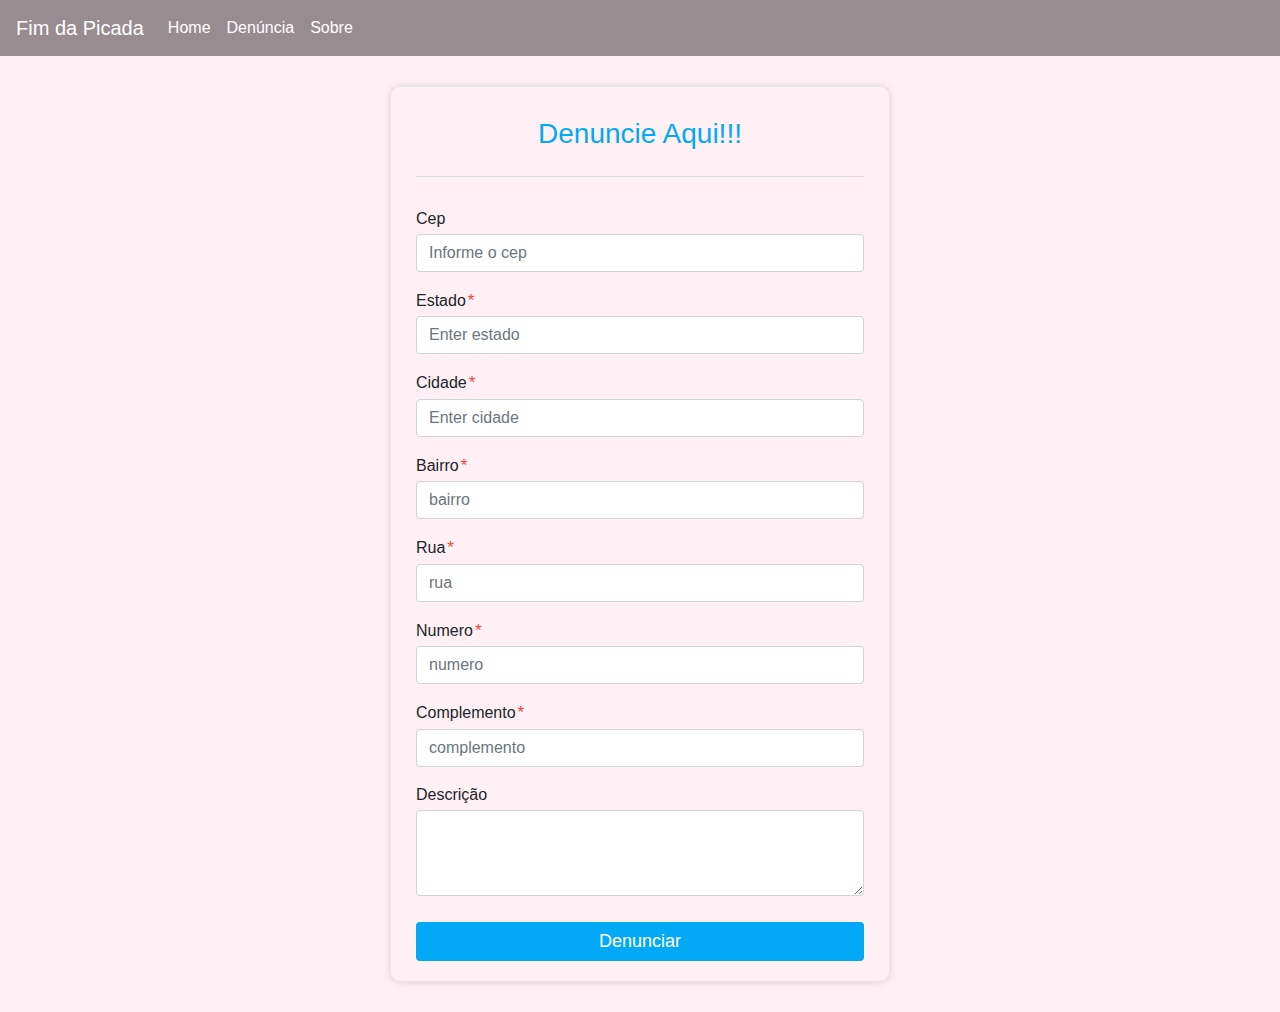
==== pages/denuncia.html @ a301e38d "public pages" ====
<!DOCTYPE html>
<html lang="en">
  <head>
    <title>Denuncia</title>
    <!-- Required meta tags -->
    <meta charset="utf-8" />
    <meta
      name="viewport"
      content="width=device-width, initial-scale=1, shrink-to-fit=no"
    />
    <link
      rel="stylesheet"
      href="https://cdnjs.cloudflare.com/ajax/libs/font-awesome/4.7.0/css/font-awesome.min.css"
    />
    <link
      rel="stylesheet"
      href="https://maxcdn.bootstrapcdn.com/bootstrap/4.3.1/css/bootstrap.min.css"
    />
    <script src="https://ajax.googleapis.com/ajax/libs/jquery/3.4.1/jquery.min.js"></script>
    <script src="https://cdnjs.cloudflare.com/ajax/libs/popper.js/1.14.7/umd/popper.min.js"></script>
    <script src="https://maxcdn.bootstrapcdn.com/bootstrap/4.3.1/js/bootstrap.min.js"></script>
    <!-- Bootstrap CSS -->
    <link
      rel="stylesheet"
      href="https://stackpath.bootstrapcdn.com/bootstrap/4.3.1/css/bootstrap.min.css"
      integrity="sha384-ggOyR0iXCbMQv3Xipma34MD+dH/1fQ784/j6cY/iJTQUOhcWr7x9JvoRxT2MZw1T"
      crossorigin="anonymous"
    />
    <link rel="stylesheet" href="../css/index.css" />
    <link rel="stylesheet" href="../css/popup.css">
  </head>
  <body>
    <header>
      <nav class="navbar navbar-expand-lg navbar-light bg-light">
        <a class="navbar-brand" href="../index.html">Fim da Picada</a>
        <button
          class="navbar-toggler"
          type="button"
          data-toggle="collapse"
          data-target="#navbarNav"
          aria-controls="navbarNav"
          aria-expanded="false"
          aria-label="Toggle navigation"
        >
          <span class="navbar-toggler-icon"></span>
        </button>
        <div class="collapse navbar-collapse" id="navbarNav">
          <ul class="navbar-nav">
            <li class="nav-item active">
              <a class="nav-link" href="../index.html"
                >Home <span class="sr-only">(current)</span></a
              >
            </li>
            <li class="nav-item">
              <a class="nav-link" href="./denuncia.html">Denúncia</a>
            </li>
            <li class="nav-item">
              <a class="nav-link" href="./sobre.html">Sobre</a>
            </li>
          </ul>
        </div>
      </nav>
    </header>
    <div class="popup-wrapper">
        <div class="popup">
          <div class="popup-close">x</div>
          <div class="popup-content">
            <p>O seu protocolo é</p>
            <h2 class="numero-protocolo"></h2>
            <button class="copy-link">Copiar</button>
          </div>
        </div>
    </div>
    <div class="signup-page">
      <form>
        <h3>Denuncie Aqui!!!</h3>
        <div class="form-group">
          <label for="cep">Cep</label>
          <input
            type="text"
            id="cep"
            name="cep"
            class="form-control"
            placeholder="Informe o cep"
            value=""
            onkeypress="return event.charCode >= 48 && event.charCode <= 57"
            maxlength="8"
          />
          <!-- <input
            type="text"
            class="form-control"
            placeholder="Full Name"
            name="cep"
            required
          /> -->
        </div>
        <div class="form-group">
          <label for="email">Estado<span class="required-field">*</span></label>
          <input
            id="estado"
            type="text"
            class="form-control"
            placeholder="Enter estado"
            name="estado"
            required
          />
        </div>
        <div class="form-group">
          <label for="cidade"
            >Cidade<span class="required-field">*</span></label
          >
          <input
            id="cidade"
            type="text"
            class="form-control"
            placeholder="Enter cidade"
            name="cidade"
            required
          />
        </div>
        <div class="form-group">
          <label for="bairro"
            >Bairro<span class="required-field">*</span></label
          >
          <input
            id="bairro"
            type="text"
            class="form-control"
            placeholder="bairro"
            name="bairro"
            required
          />
        </div>
        <div class="form-group">
          <label for="rua">Rua<span class="required-field">*</span></label>
          <input
            id="rua"
            type="text"
            class="form-control"
            placeholder="rua"
            name="rua"
            required
          />
        </div>
        <div class="form-group">
          <label for="numero"
            >Numero<span class="required-field">*</span></label
          >
          <input
            id="numero"
            type="text"
            class="form-control"
            placeholder="numero"
            name="numero"
            required
          />
        </div>
        <div class="form-group">
          <label for="complemento"
            >Complemento<span class="required-field">*</span></label
          >
          <input
            id="complemento"
            type="text"
            class="form-control"
            placeholder="complemento"
            name="complemento"
            required
          />
        </div>
        <div class="form-group purple-border">
          <label for="descricao">Descrição</label>
          <textarea class="form-control" id="descricao" rows="3"></textarea>
        </div>
        <button type="button" class="btn btn-success" id="tbn_denunciar">Denunciar</button>
      </form>
    </div>
    <!-- Optional JavaScript -->
    <!-- jQuery first, then Popper.js, then Bootstrap JS -->
    <!--script
      src="https://ajax.googleapis.com/ajax/libs/jquery/3.6.0/jquery.min.js"
      integrity="sha384-q8i/X+965DzO0rT7abK41JStQIAqVgRVzpbzo5smXKp4YfRvH+8abtTE1Pi6jizo"
      crossorigin="anonymous"
    ></script -->
    <script src="https://code.jquery.com/jquery-3.3.1.min.js" 
      integrity="sha256-FgpCb/KJQlLNfOu91ta32o/NMZxltwRo8QtmkMRdAu8= sha256-T+aPohYXbm0fRYDpJLr+zJ9RmYTswGsahAoIsNiMld4=" 
      crossorigin="anonymous">
    </script>
    <script
      src="https://cdnjs.cloudflare.com/ajax/libs/popper.js/1.14.7/umd/popper.min.js"
      integrity="sha384-UO2eT0CpHqdSJQ6hJty5KVphtPhzWj9WO1clHTMGa3JDZwrnQq4sF86dIHNDz0W1"
      crossorigin="anonymous"
    ></script>
    <script
      src="https://stackpath.bootstrapcdn.com/bootstrap/4.3.1/js/bootstrap.min.js"
      integrity="sha384-JjSmVgyd0p3pXB1rRibZUAYoIIy6OrQ6VrjIEaFf/nJGzIxFDsf4x0xIM+B07jRM"
      crossorigin="anonymous"
    ></script>
    <script src="../js/sctipt.js"></script>
    <script src="../js/jQuery/denuncia.js"></script>
  </body>
</html>
---- css/index.css ----
* {
    border: 0;
    padding: 0;
    box-sizing: border-box;
}

body {
    background-color: #FFF0F5;
}

.navbar {
    background-color: #0802046b  !important;
}

.navbar a {
    color: #fff !important;
}

.sessao_1 {
    display: flex;
    flex-direction: column;
}

.sessao_1 img {
    width: 90%;
    height: 90%;
    background-size: cover;
}

.videoden {
    width: 100%;
}

.footer_index {
    display: flex;
    flex-direction: row;
    justify-content: center;
    width: 100%;
    padding: 5px;
}

.textos {
    margin-top: 12%;
}

.marketing {
    display: flex;
    justify-content: space-between;
    align-items: center;
    margin-top: 5%;
}

/* formulario */
.signup-page h3 {
    margin: 20px 0px 30px;
    padding: 0px 0px 25px;
    text-align: center;
    border-bottom: 1px solid #ddd;
    color: #03A9F4;
}
.signup-page a {
    color: #03A9F4;
}
.signup-page form {
    margin: 30px auto;
    border: 1px solid #e4e4e4;
    width: 500px;
    padding: 10px 25px;
    border-radius: 10px;
    box-shadow: 0 0px 6px rgba(173, 173, 173, 0.5);
}
.signup-page .btn {
    width: 100%;
    margin: 10px 0px;
    font-size: 18px;
    background-color: #03A9F4;
    border: none;
}
.signup-page .btn:hover{
  opacity: 0.8;
}
.signup-page label.term-policy {
    margin: 10px 0px 0px;
}
.signup-page label.choose-icon {
    float: right;
    margin-top: -38px;
    background-color: #f5f5f5;
    padding: 7px 15px;
    height: 38px;
    border-bottom-right-radius: 4px;
    border-top-right-radius: 4px;
    border: 1px solid #ccc;
    position: relative;
    z-index: 999;
}
.signup-page input[type="file"] {
    padding: 3px 3px;
}
.signup-page .required-field {
    color: #F44336;
    font-size: 17px;
    margin: 0px 2px;
}
.signup-page label {
    margin-bottom: 3px;
}

/*--Responsive CSS--*/
@media(max-width: 767px){
.signup-page form {
    width: 90%;
}
}
---- css/popup.css ----
.popup-wrapper{
    display: none;
    background: rgba(0, 0, 0, .5);
    position: fixed;
    top: 0;
    left: 0;
    width: 100%;
    height: 100%;
}
.popup{
    font-family: Arial;
    text-align: center;
    width: 100%;
    max-width: 300px;
    margin: 10% auto;
    padding: 20px;
    background: white;
    position: relative;
}
.popup .copy-link{
    color: white;
    cursor: pointer;
    padding: 6px 10px;
    text-decoration: none;
    background: crimson;
}
.popup-close{
    position: absolute;
    top: 5px;
    right: 10px;
    cursor: pointer;
}
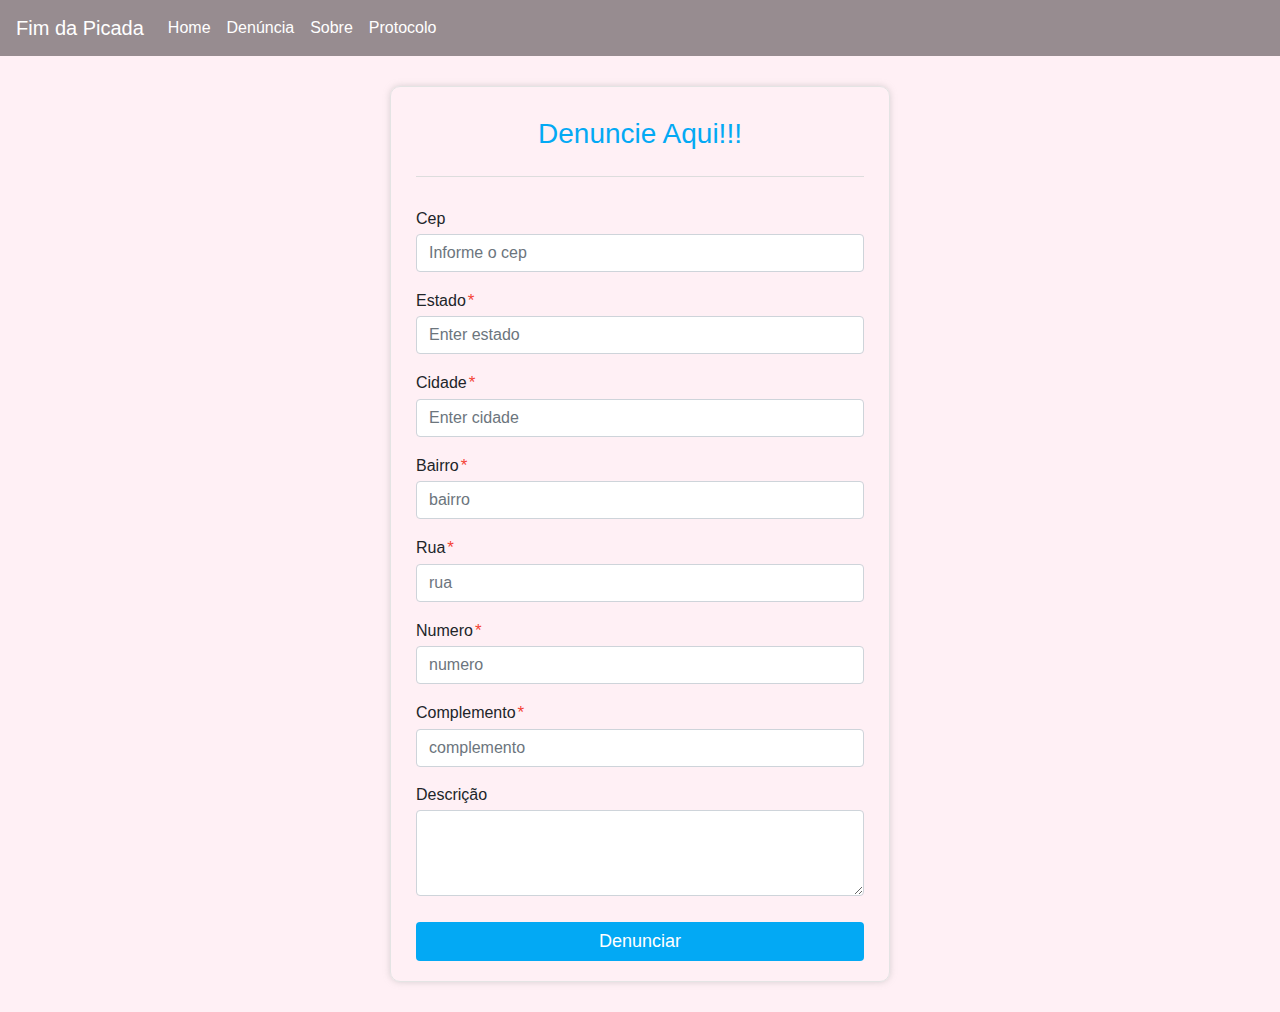
==== commit df213b33: "att do css" ====
--- a/pages/denuncia.html
+++ b/pages/denuncia.html
@@ -57,13 +57,15 @@
             <li class="nav-item">
               <a class="nav-link" href="./sobre.html">Sobre</a>
             </li>
+            <li class="nav-item">
+              <a class="nav-link" href="./protocolo.html">Protocolo</a>
+            </li>
           </ul>
         </div>
       </nav>
     </header>
     <div class="popup-wrapper">
         <div class="popup">
-          <div class="popup-close">x</div>
           <div class="popup-content">
             <p>O seu protocolo é</p>
             <h2 class="numero-protocolo"></h2>
--- a/css/popup.css
+++ b/css/popup.css
@@ -1,4 +1,4 @@
-.popup-wrapper{
+.popup-wrapper {
     display: none;
     background: rgba(0, 0, 0, .5);
     position: fixed;
@@ -7,8 +7,9 @@
     width: 100%;
     height: 100%;
 }
-.popup{
-    font-family: Arial;
+
+.popup {
+    font-family: comic sans ms;
     text-align: center;
     width: 100%;
     max-width: 300px;
@@ -17,15 +18,17 @@
     background: white;
     position: relative;
 }
-.popup .copy-link{
+
+.popup .copy-link {
     color: white;
     cursor: pointer;
     padding: 6px 10px;
     text-decoration: none;
-    background: crimson;
+    background: #03A9F4;
 }
-.popup-close{
-    position: absolute;
+
+.popup-close {
+    position: center;
     top: 5px;
     right: 10px;
     cursor: pointer;
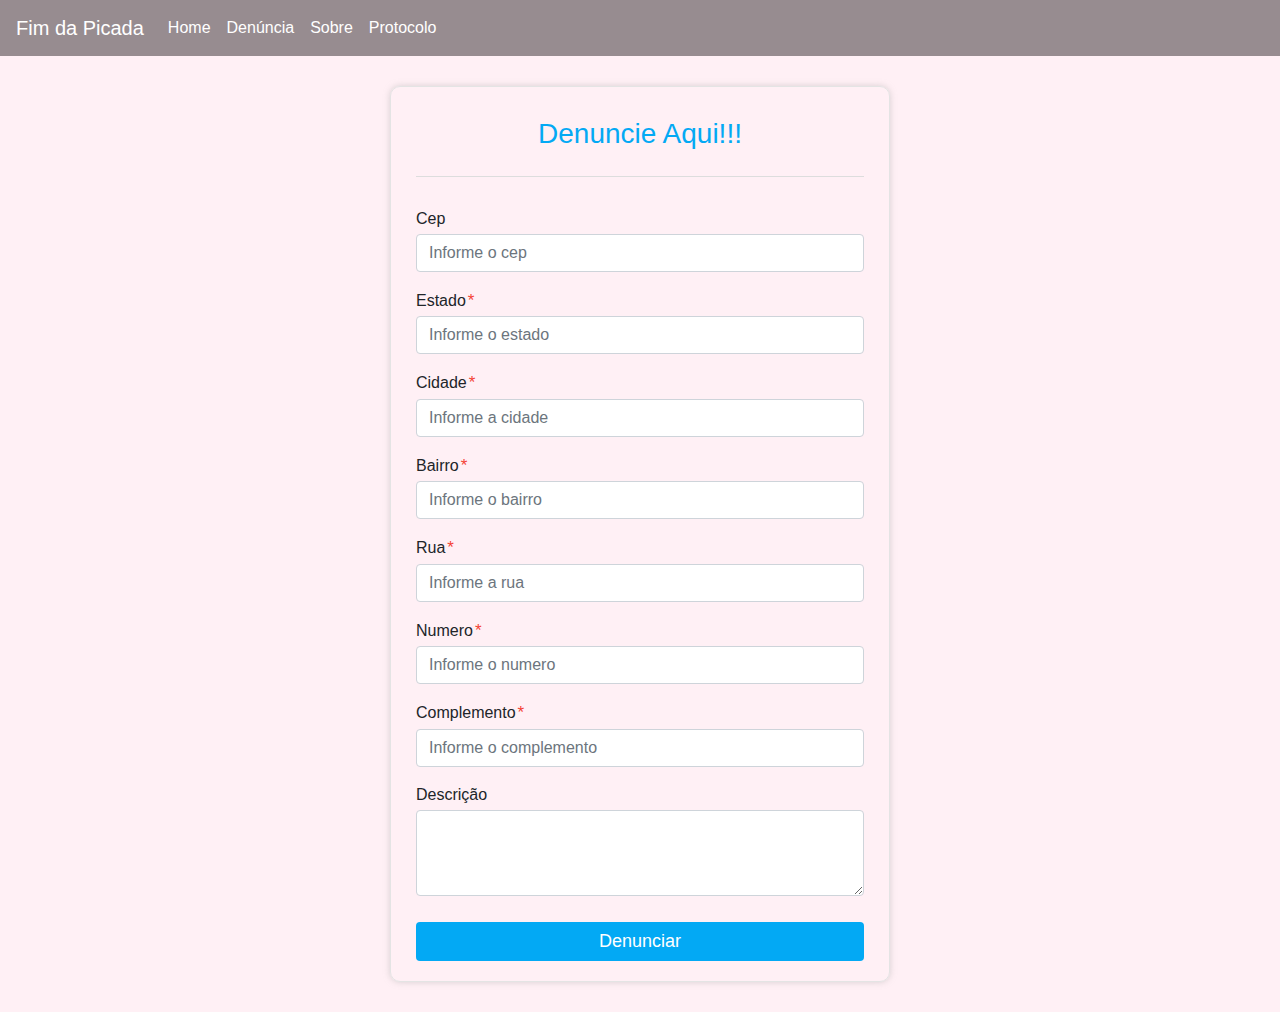
==== commit ff9951a7: "Update denuncia.html" ====
--- a/pages/denuncia.html
+++ b/pages/denuncia.html
@@ -102,7 +102,7 @@
             id="estado"
             type="text"
             class="form-control"
-            placeholder="Enter estado"
+            placeholder="Informe o estado"
             name="estado"
             required
           />
@@ -115,7 +115,7 @@
             id="cidade"
             type="text"
             class="form-control"
-            placeholder="Enter cidade"
+            placeholder="Informe a cidade"
             name="cidade"
             required
           />
@@ -128,7 +128,7 @@
             id="bairro"
             type="text"
             class="form-control"
-            placeholder="bairro"
+            placeholder="Informe o bairro"
             name="bairro"
             required
           />
@@ -139,7 +139,7 @@
             id="rua"
             type="text"
             class="form-control"
-            placeholder="rua"
+            placeholder="Informe a rua"
             name="rua"
             required
           />
@@ -152,7 +152,7 @@
             id="numero"
             type="text"
             class="form-control"
-            placeholder="numero"
+            placeholder="Informe o numero"
             name="numero"
             required
           />
@@ -165,7 +165,7 @@
             id="complemento"
             type="text"
             class="form-control"
-            placeholder="complemento"
+            placeholder="Informe o complemento"
             name="complemento"
             required
           />
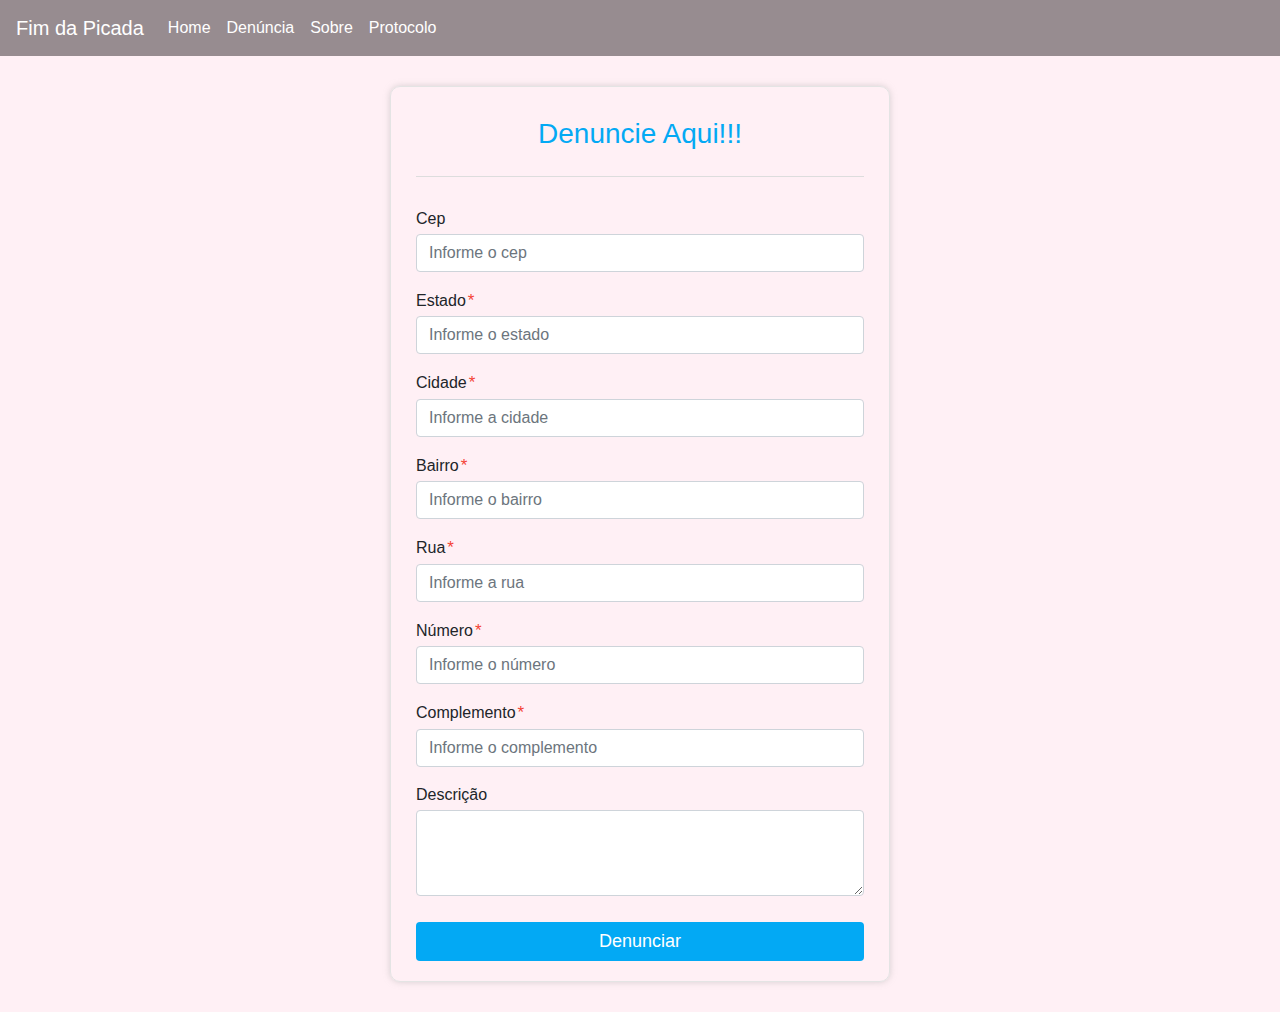
==== commit 95360e37: "Update denuncia.html" ====
--- a/pages/denuncia.html
+++ b/pages/denuncia.html
@@ -1,7 +1,7 @@
 <!DOCTYPE html>
 <html lang="en">
   <head>
-    <title>Denuncia</title>
+    <title>Denúncia</title>
     <!-- Required meta tags -->
     <meta charset="utf-8" />
     <meta
@@ -146,13 +146,13 @@
         </div>
         <div class="form-group">
           <label for="numero"
-            >Numero<span class="required-field">*</span></label
+            >Número<span class="required-field">*</span></label
           >
           <input
             id="numero"
             type="text"
             class="form-control"
-            placeholder="Informe o numero"
+            placeholder="Informe o número"
             name="numero"
             required
           />
